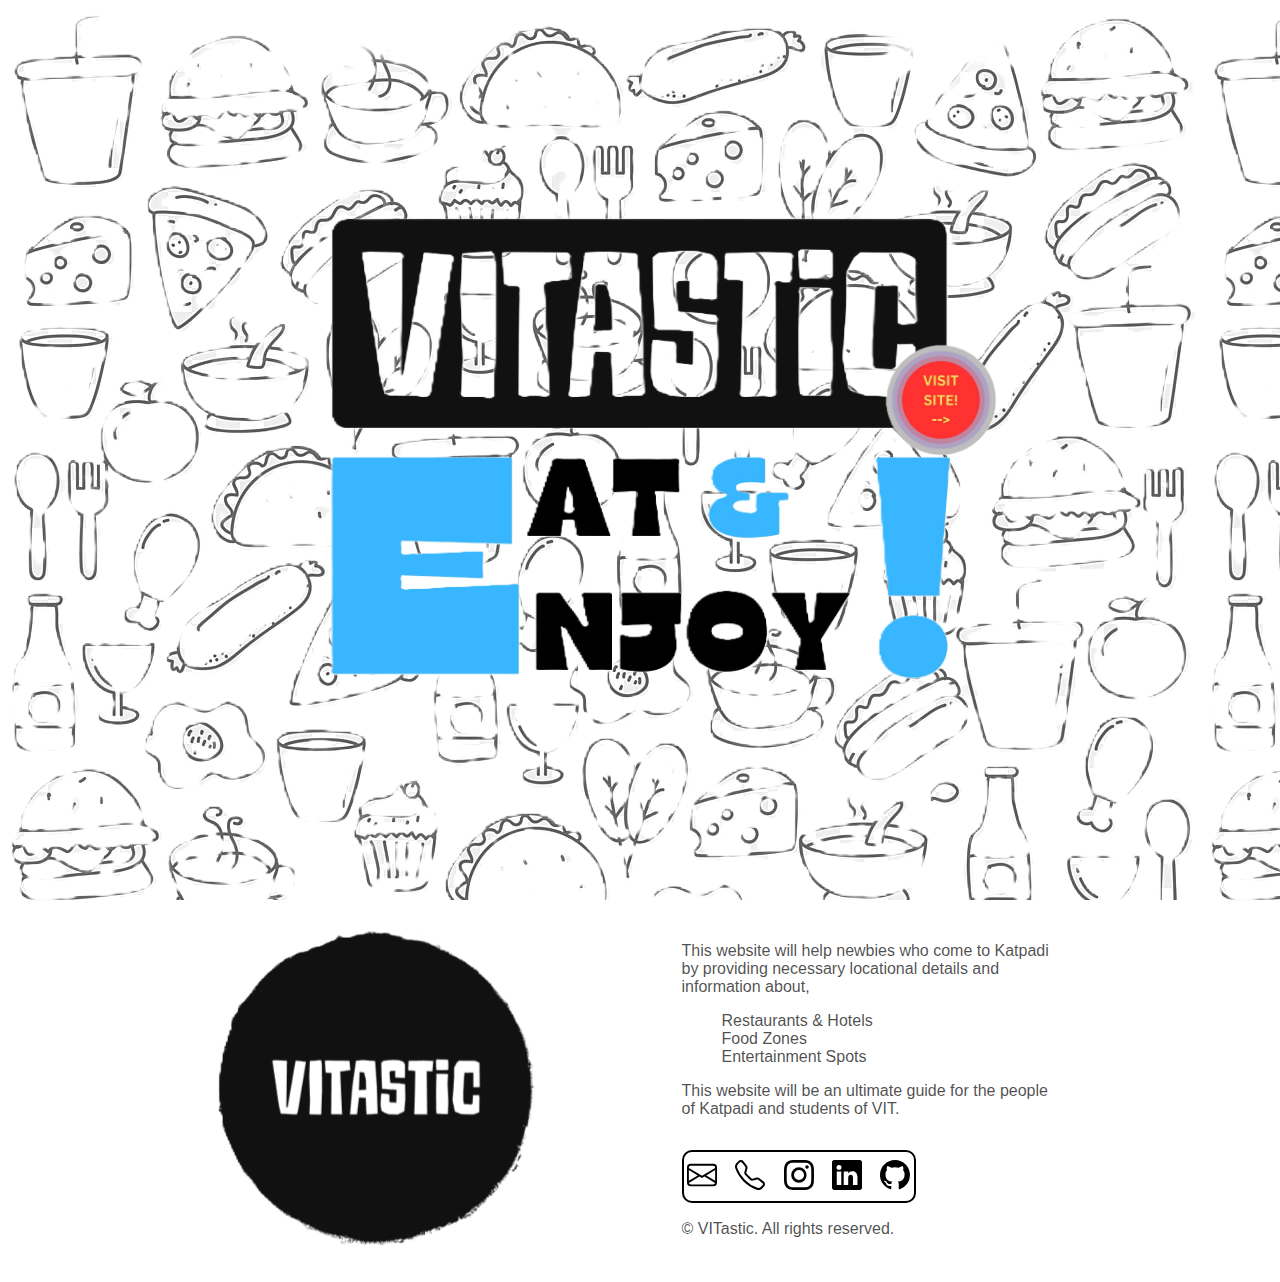
==== index.html @ bcd0eee4 "first commit" ====
<!DOCTYPE html>
<html lang="en">
<head>
    <meta charset="UTF-8">
    <meta name="viewport" content="width=device-width, initial-scale=1.0">
    <title>VITastic</title>
    <link rel="icon" href="./logo/logo 2.png">
    <link rel="stylesheet" href="./VITastic.css">
</head>
<body>
    <div class="strtcon">
        <img class="strtlogo" src="./logo/logo 1.png">
        <img class="caption" src="./imgs/Caption 1.png">
        <div class="visitcon">
            <a href="./Home.html"><img class="visit" src="./imgs/visit.png"></a>
        </div>
    </div>
</body>
<footer>
    <div class="footcon">
        <div class="footlogo">
            <img class='flogo' src="./logo/logo 2.png">
            <img class="flogo2" src="./logo/logo 1.png">
        </div>
        <div class="foot1">
            <div class="info">
                <p>This website will help newbies who come to Katpadi by providing necessary 
                    locational details and information about,</p>
                <ul>
                    <li>Restaurants & Hotels</li>
                    <li>Food Zones</li>
                    <li>Entertainment Spots</li>
                </ul>
                <p>This website will be an ultimate guide for the people of Katpadi 
                    and students of VIT.</p>
            </div>
            <div class="connect">
                <div class="mail">
                    <a href="mailto:sithivignesh11@gmail.com">
                        <svg xmlns="http://www.w3.org/2000/svg" width="30" height="30" fill="black" class="bi bi-envelope" viewBox="0 0 16 16">
                            <path d="M0 4a2 2 0 0 1 2-2h12a2 2 0 0 1 2 2v8a2 2 0 0 1-2 2H2a2 2 0 0 1-2-2zm2-1a1 1 0 0 0-1 1v.217l7 4.2 7-4.2V4a1 1 0 0 0-1-1zm13 2.383-4.708 2.825L15 11.105zm-.034 6.876-5.64-3.471L8 9.583l-1.326-.795-5.64 3.47A1 1 0 0 0 2 13h12a1 1 0 0 0 .966-.741M1 11.105l4.708-2.897L1 5.383z"/>
                        </svg>
                    </a>
                </div>
                <div class="phone">
                    <a class='lnk' href="tel:+918778107919">
                        <svg xmlns="http://www.w3.org/2000/svg" width="30" height="30" fill="black" class="bi bi-telephone" viewBox="0 0 16 16">
                            <path d="M3.654 1.328a.678.678 0 0 0-1.015-.063L1.605 2.3c-.483.484-.661 1.169-.45 1.77a17.6 17.6 0 0 0 4.168 6.608 17.6 17.6 0 0 0 6.608 4.168c.601.211 1.286.033 1.77-.45l1.034-1.034a.678.678 0 0 0-.063-1.015l-2.307-1.794a.68.68 0 0 0-.58-.122l-2.19.547a1.75 1.75 0 0 1-1.657-.459L5.482 8.062a1.75 1.75 0 0 1-.46-1.657l.548-2.19a.68.68 0 0 0-.122-.58zM1.884.511a1.745 1.745 0 0 1 2.612.163L6.29 2.98c.329.423.445.974.315 1.494l-.547 2.19a.68.68 0 0 0 .178.643l2.457 2.457a.68.68 0 0 0 .644.178l2.189-.547a1.75 1.75 0 0 1 1.494.315l2.306 1.794c.829.645.905 1.87.163 2.611l-1.034 1.034c-.74.74-1.846 1.065-2.877.702a18.6 18.6 0 0 1-7.01-4.42 18.6 18.6 0 0 1-4.42-7.009c-.362-1.03-.037-2.137.703-2.877z"/>
                        </svg>
                    </a>
                </div>
                <div class="insta">
                    <a class='lnk' href="https://www.instagram.com/sithi_vignesh/">
                        <svg xmlns="http://www.w3.org/2000/svg" width="30" height="30" fill="black" class="bi bi-instagram" viewBox="0 0 16 16">
                            <path d="M8 0C5.829 0 5.556.01 4.703.048 3.85.088 3.269.222 2.76.42a3.9 3.9 0 0 0-1.417.923A3.9 3.9 0 0 0 .42 2.76C.222 3.268.087 3.85.048 4.7.01 5.555 0 5.827 0 8.001c0 2.172.01 2.444.048 3.297.04.852.174 1.433.372 1.942.205.526.478.972.923 1.417.444.445.89.719 1.416.923.51.198 1.09.333 1.942.372C5.555 15.99 5.827 16 8 16s2.444-.01 3.298-.048c.851-.04 1.434-.174 1.943-.372a3.9 3.9 0 0 0 1.416-.923c.445-.445.718-.891.923-1.417.197-.509.332-1.09.372-1.942C15.99 10.445 16 10.173 16 8s-.01-2.445-.048-3.299c-.04-.851-.175-1.433-.372-1.941a3.9 3.9 0 0 0-.923-1.417A3.9 3.9 0 0 0 13.24.42c-.51-.198-1.092-.333-1.943-.372C10.443.01 10.172 0 7.998 0zm-.717 1.442h.718c2.136 0 2.389.007 3.232.046.78.035 1.204.166 1.486.275.373.145.64.319.92.599s.453.546.598.92c.11.281.24.705.275 1.485.039.843.047 1.096.047 3.231s-.008 2.389-.047 3.232c-.035.78-.166 1.203-.275 1.485a2.5 2.5 0 0 1-.599.919c-.28.28-.546.453-.92.598-.28.11-.704.24-1.485.276-.843.038-1.096.047-3.232.047s-2.39-.009-3.233-.047c-.78-.036-1.203-.166-1.485-.276a2.5 2.5 0 0 1-.92-.598 2.5 2.5 0 0 1-.6-.92c-.109-.281-.24-.705-.275-1.485-.038-.843-.046-1.096-.046-3.233s.008-2.388.046-3.231c.036-.78.166-1.204.276-1.486.145-.373.319-.64.599-.92s.546-.453.92-.598c.282-.11.705-.24 1.485-.276.738-.034 1.024-.044 2.515-.045zm4.988 1.328a.96.96 0 1 0 0 1.92.96.96 0 0 0 0-1.92m-4.27 1.122a4.109 4.109 0 1 0 0 8.217 4.109 4.109 0 0 0 0-8.217m0 1.441a2.667 2.667 0 1 1 0 5.334 2.667 2.667 0 0 1 0-5.334"/>
                        </svg>
                    </a>
                </div>
                <div class='lnk' class="linkedin">
                    <a href="https://www.linkedin.com/in/sithi-vignesh/">
                        <svg xmlns="http://www.w3.org/2000/svg" width="30" height="30" fill="black" class="bi bi-linkedin" viewBox="0 0 16 16">
                            <path d="M0 1.146C0 .513.526 0 1.175 0h13.65C15.474 0 16 .513 16 1.146v13.708c0 .633-.526 1.146-1.175 1.146H1.175C.526 16 0 15.487 0 14.854zm4.943 12.248V6.169H2.542v7.225zm-1.2-8.212c.837 0 1.358-.554 1.358-1.248-.015-.709-.52-1.248-1.342-1.248S2.4 3.226 2.4 3.934c0 .694.521 1.248 1.327 1.248zm4.908 8.212V9.359c0-.216.016-.432.08-.586.173-.431.568-.878 1.232-.878.869 0 1.216.662 1.216 1.634v3.865h2.401V9.25c0-2.22-1.184-3.252-2.764-3.252-1.274 0-1.845.7-2.165 1.193v.025h-.016l.016-.025V6.169h-2.4c.03.678 0 7.225 0 7.225z"/>
                        </svg>
                    </a>
                </div>
                <div class='lnk' class="github">
                    <a href="https://github.com/Sithi-Vignesh">
                        <svg xmlns="http://www.w3.org/2000/svg" width="30" height="30" fill="black" class="bi bi-github" viewBox="0 0 16 16">
                            <path d="M8 0C3.58 0 0 3.58 0 8c0 3.54 2.29 6.53 5.47 7.59.4.07.55-.17.55-.38 0-.19-.01-.82-.01-1.49-2.01.37-2.53-.49-2.69-.94-.09-.23-.48-.94-.82-1.13-.28-.15-.68-.52-.01-.53.63-.01 1.08.58 1.23.82.72 1.21 1.87.87 2.33.66.07-.52.28-.87.51-1.07-1.78-.2-3.64-.89-3.64-3.95 0-.87.31-1.59.82-2.15-.08-.2-.36-1.02.08-2.12 0 0 .67-.21 2.2.82.64-.18 1.32-.27 2-.27s1.36.09 2 .27c1.53-1.04 2.2-.82 2.2-.82.44 1.1.16 1.92.08 2.12.51.56.82 1.27.82 2.15 0 3.07-1.87 3.75-3.65 3.95.29.25.54.73.54 1.48 0 1.07-.01 1.93-.01 2.2 0 .21.15.46.55.38A8.01 8.01 0 0 0 16 8c0-4.42-3.58-8-8-8"/>
                        </svg>
                    </a>
                </div>
            </div>
            <div class="cpyr8">
                © VITastic. All rights reserved.
            </div>
        </div>
    </div>
</footer>
</html>
---- VITastic.css ----
.strtcon{
    display: flex;
    flex-direction: column;
    align-items: center;
    justify-content: center;
    height: 100vh;
    background-color: white;
    animation: animation 10s ease infinite;
    background-image: url(./imgs/doodle.png);
}

@keyframes animation {
    0% {
      background-position: 0% 50%;
    }
    50% {
      background-position: 100% 50%;
    }
    100% {
      background-position: 0% 50%;
    }
}

.strtlogo{
    width: 50%;
}

body{
    margin: 0;
    padding: 0;
}

.caption{
    margin-top: 0;
    width: 50%;
}

.visit{
    position: absolute;
    width: 9%;
    left: 69%;
    top: 38%;
    animation: rotate 10s ease infinite;
    border-radius: 100%;
}
@keyframes rotate {
    0% {
        transform: rotate(0deg);
    }
    50% {
        transform: rotate(360deg);
    }
    100% {
        transform: rotate(0deg);
    }
}

footer{
    margin: 0;
    padding: 0;
    margin-top: 2%;
    margin-bottom: 2%;
    font-family: sans-serif;
}
.footcon{
    display: flex;
    justify-content: center;
    gap: 5%;
}
.info{
    color: rgba(0, 0, 0, 0.7);
}
ul{
    list-style-type: none;
}

.flogo{
    width: 80%;
}

.connect{
    display: flex;
    padding: 0;
    margin: 0;
    gap: 5%;
    border: 2px solid black;
    padding-top: 2%;
    padding-bottom: 2%;
    border-radius: 10px;
    width: 60%;
    justify-content: space-around;
}
.foot1{
    display: flex;
    flex-direction: column;
    gap: 5%;
    width: 30%;
}
.cpyr8{
    color: rgba(0, 0, 0, 0.7);
}

.flogo2{
    display: none;
}



@media (min-width: 801px) and (max-width: 1200px) {
    .visit{
        top: 42%;
    }
    .connect{
        width: 70%;
    }
}
@media (max-width: 800px) {
    .visit{
        position: relative;
        top: 0;
        left: 0;
        width: 30%;
        animation: none;
    }
    .strtcon{
        animation: none;
    }
    .visitcon{
        text-align: center;
    }
    .strtlogo, .caption{
        width: 80%;
    }
    .footcon{
        display: flex;
        flex-direction: column;
        justify-content: center;
        align-items: center;
    }
    .flogo{
        display: none;
    }
    .flogo2{
        display: inline;
        width: 90%;
    }
    .footlogo{
        text-align: center;
    }
    .foot1{
        width: 90%;
        justify-content: center;
        align-items: center;
    }

}
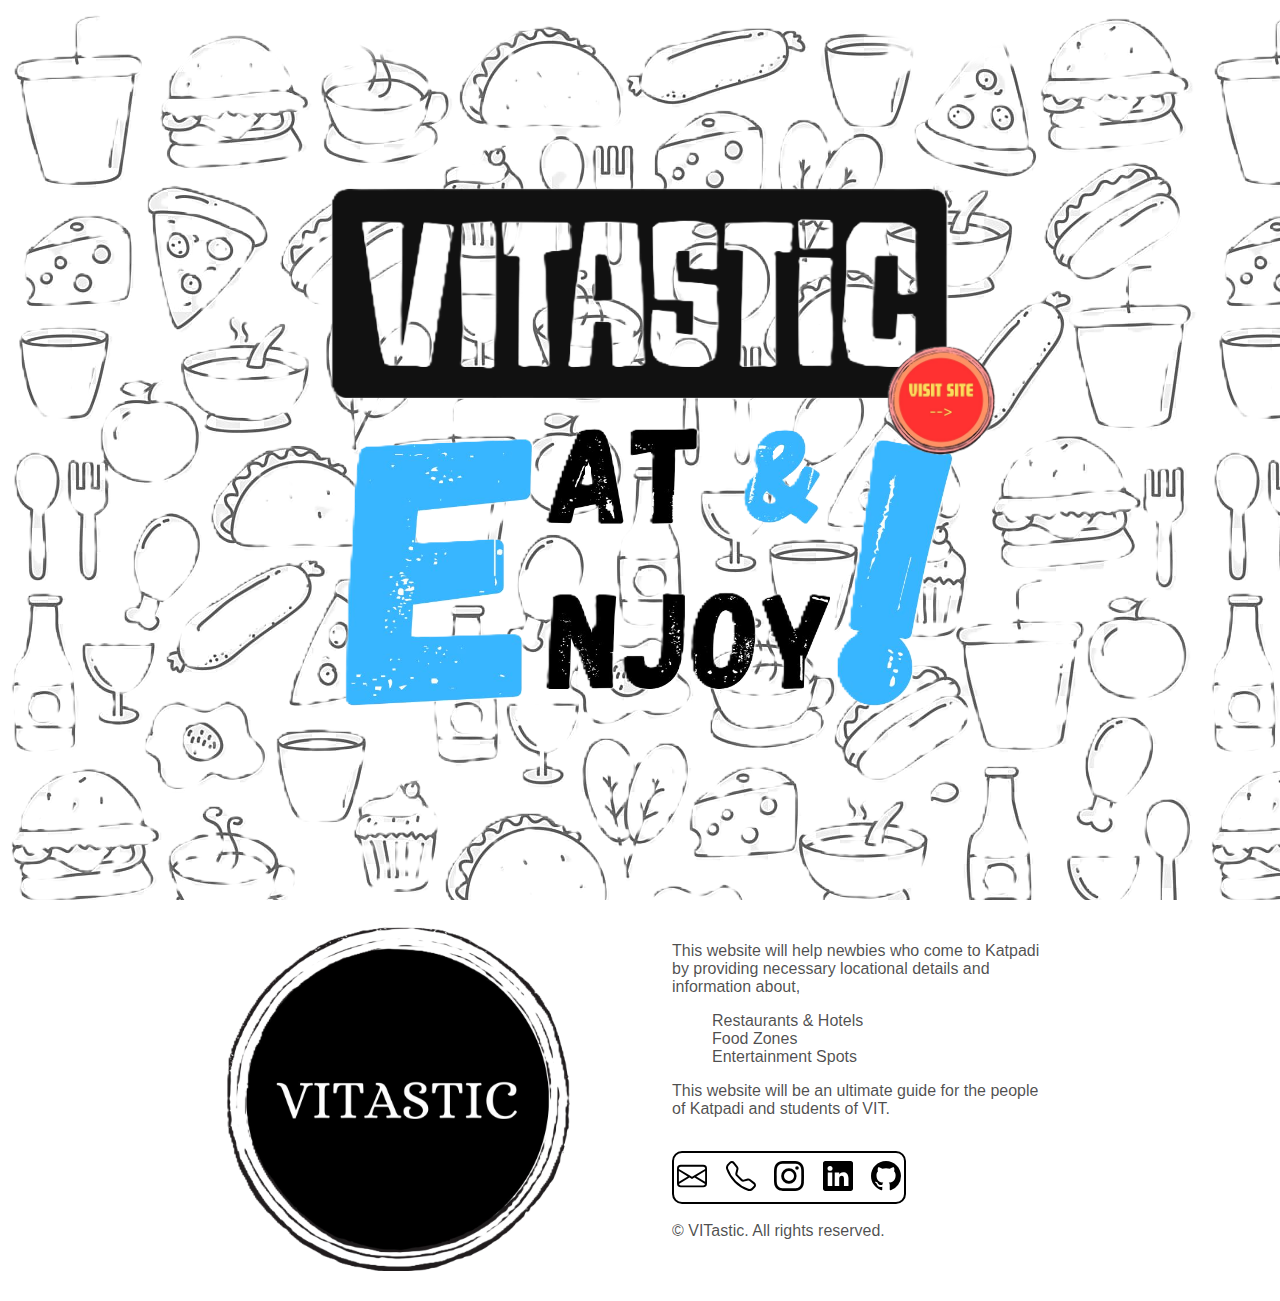
==== commit 57c2a069: "2nd commit" ====
--- a/index.html
+++ b/index.html
@@ -4,13 +4,13 @@
     <meta charset="UTF-8">
     <meta name="viewport" content="width=device-width, initial-scale=1.0">
     <title>VITastic</title>
-    <link rel="icon" href="./logo/logo 2.png">
+    <link rel="icon" href="./logo/logo1.png">
     <link rel="stylesheet" href="./VITastic.css">
 </head>
 <body>
     <div class="strtcon">
         <img class="strtlogo" src="./logo/logo 1.png">
-        <img class="caption" src="./imgs/Caption 1.png">
+        <img class="caption" src="./imgs/text1.png">
         <div class="visitcon">
             <a href="./Home.html"><img class="visit" src="./imgs/visit.png"></a>
         </div>
@@ -19,7 +19,7 @@
 <footer>
     <div class="footcon">
         <div class="footlogo">
-            <img class='flogo' src="./logo/logo 2.png">
+            <img class='flogo' src="./logo/logo1.png">
             <img class="flogo2" src="./logo/logo 1.png">
         </div>
         <div class="foot1">
--- a/VITastic.css
+++ b/VITastic.css
@@ -75,7 +75,11 @@
 }
 
 .flogo{
-    width: 80%;
+    width: 90%;
+    text-align: center;
+}
+.footlogo{
+    width: 30%;
 }
 
 .connect{
@@ -142,7 +146,8 @@
     }
     .flogo2{
         display: inline;
-        width: 90%;
+        width: 100%;
+        margin-top: 10%;
     }
     .footlogo{
         text-align: center;
@@ -152,5 +157,8 @@
         justify-content: center;
         align-items: center;
     }
+    .cpyr8{
+        margin-top: 5%;
+    }
 
 }
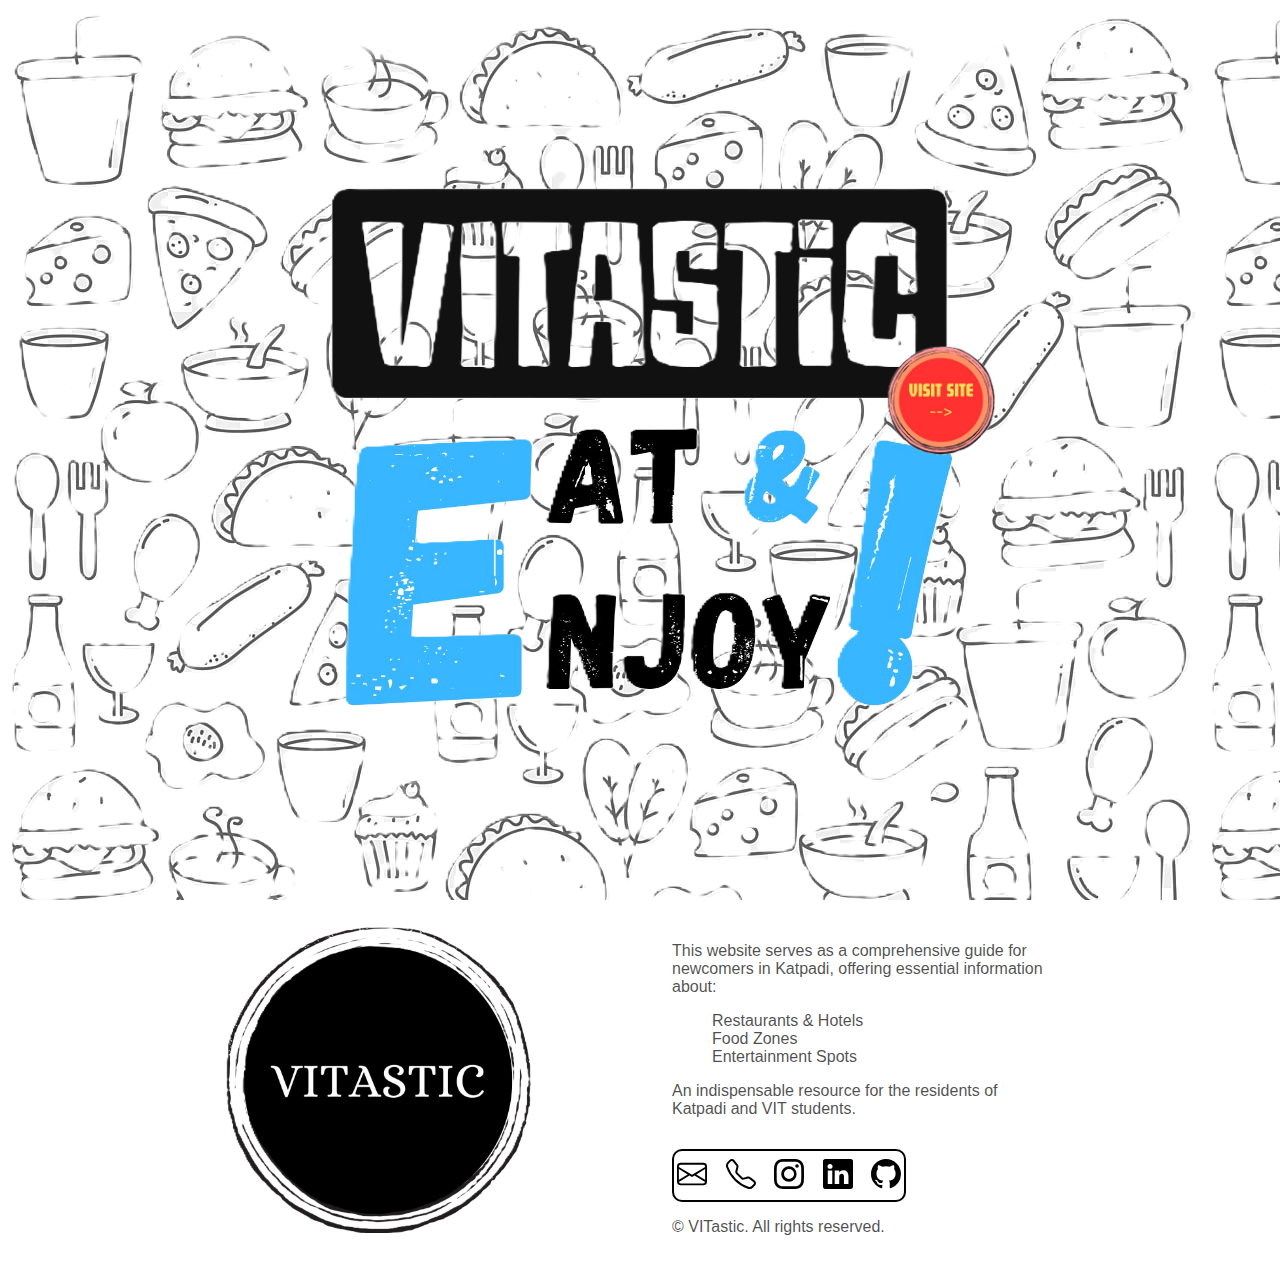
==== commit 4c9595ed: "major update" ====
--- a/index.html
+++ b/index.html
@@ -5,7 +5,7 @@
     <meta name="viewport" content="width=device-width, initial-scale=1.0">
     <title>VITastic</title>
     <link rel="icon" href="./logo/logo1.png">
-    <link rel="stylesheet" href="./VITastic.css">
+    <link rel="stylesheet" href="./index.css">
 </head>
 <body>
     <div class="strtcon">
@@ -24,15 +24,13 @@
         </div>
         <div class="foot1">
             <div class="info">
-                <p>This website will help newbies who come to Katpadi by providing necessary 
-                    locational details and information about,</p>
+                <p>This website serves as a comprehensive guide for newcomers in Katpadi, offering essential information about:</p>
                 <ul>
                     <li>Restaurants & Hotels</li>
                     <li>Food Zones</li>
                     <li>Entertainment Spots</li>
                 </ul>
-                <p>This website will be an ultimate guide for the people of Katpadi 
-                    and students of VIT.</p>
+                <p>An indispensable resource for the residents of Katpadi and VIT students.</p>
             </div>
             <div class="connect">
                 <div class="mail">
--- a/index.css
+++ b/index.css
@@ -0,0 +1,174 @@
+.strtcon{
+    display: flex;
+    flex-direction: column;
+    align-items: center;
+    justify-content: center;
+    height: 100vh;
+    background-color: white;
+    animation: animation 10s ease infinite;
+    background-image: url(./imgs/doodle.png);
+}
+
+@keyframes animation {
+    0% {
+      background-position: 0% 50%;
+    }
+    50% {
+      background-position: 100% 50%;
+    }
+    100% {
+      background-position: 0% 50%;
+    }
+}
+
+.strtlogo{
+    width: 50%;
+}
+
+body{
+    margin: 0;
+    padding: 0;
+}
+
+.caption{
+    margin-top: 0;
+    width: 50%;
+}
+
+.visit{
+    position: absolute;
+    width: 9%;
+    left: 69%;
+    top: 38%;
+    animation: rotate 10s ease infinite;
+    border-radius: 100%;
+}
+@keyframes rotate {
+    0% {
+        transform: rotate(0deg);
+    }
+    50% {
+        transform: rotate(360deg);
+    }
+    100% {
+        transform: rotate(0deg);
+    }
+}
+
+footer{
+    margin: 0;
+    padding: 0;
+    margin-top: 2%;
+    margin-bottom: 2%;
+    font-family: sans-serif;
+}
+.footcon{
+    display: flex;
+    justify-content: center;
+    gap: 5%;
+}
+.info{
+    color: rgba(0, 0, 0, 0.7);
+}
+ul{
+    list-style-type: none;
+}
+
+.flogo{
+    width: 80%;
+    text-align: center;
+}
+.footlogo{
+    width: 30%;
+}
+
+.connect{
+    display: flex;
+    padding: 0;
+    margin: 0;
+    gap: 5%;
+    border: 2px solid black;
+    padding-top: 2%;
+    padding-bottom: 2%;
+    border-radius: 10px;
+    width: 60%;
+    justify-content: space-around;
+}
+.foot1{
+    display: flex;
+    flex-direction: column;
+    gap: 5%;
+    width: 30%;
+}
+.cpyr8{
+    color: rgba(0, 0, 0, 0.7);
+}
+
+.flogo2{
+    display: none;
+}
+
+
+
+@media (min-width: 1023px) and (max-width: 1200px) {
+    .visit{
+        top: 42%;
+    }
+    .connect{
+        width: 80%;
+    }
+}
+
+@media (min-width: 800px) and (max-width: 1024px){
+    .connect{
+        width: 100%;
+    }
+    .flogo{
+        padding-top: 15%;
+        width: 100%;
+    }
+}
+@media (max-width: 800px) {
+    .visit{
+        position: relative;
+        top: 0;
+        left: 0;
+        width: 30%;
+        animation: none;
+    }
+    .strtcon{
+        animation: none;
+    }
+    .visitcon{
+        text-align: center;
+    }
+    .strtlogo, .caption{
+        width: 80%;
+    }
+    .footcon{
+        display: flex;
+        flex-direction: column;
+        justify-content: center;
+        align-items: center;
+    }
+    .flogo{
+        display: none;
+    }
+    .flogo2{
+        display: inline;
+        width: 100%;
+        margin-top: 10%;
+    }
+    .footlogo{
+        text-align: center;
+    }
+    .foot1{
+        width: 90%;
+        justify-content: center;
+        align-items: center;
+    }
+    .cpyr8{
+        margin-top: 5%;
+    }
+
+}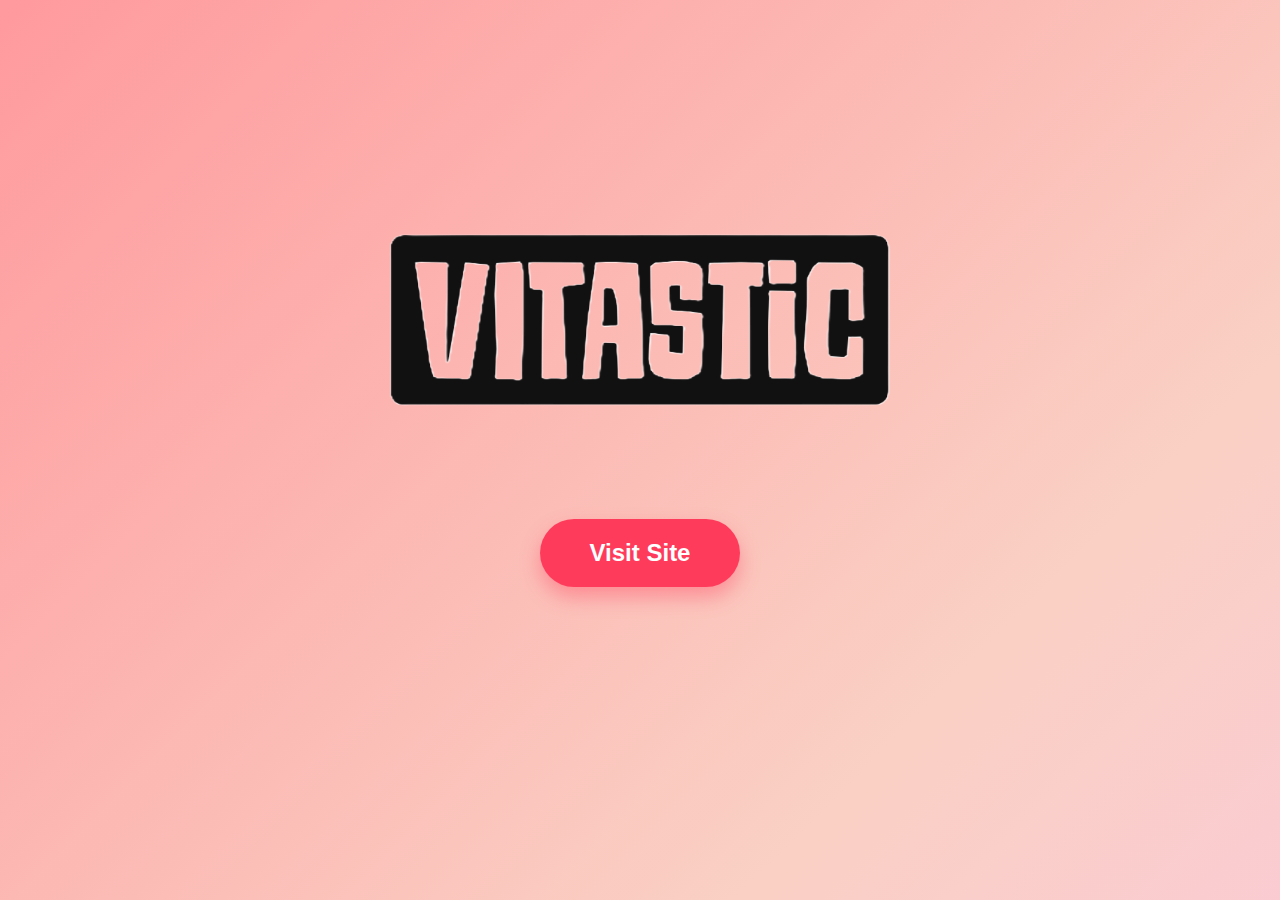
==== commit afc8c9f0: "landing page & data" ====
--- a/index.html
+++ b/index.html
@@ -4,75 +4,55 @@
     <meta charset="UTF-8">
     <meta name="viewport" content="width=device-width, initial-scale=1.0">
     <title>VITastic</title>
-    <link rel="icon" href="./logo/logo1.png">
+    <link rel="icon" href="./imgs/logo/logo1.png">
     <link rel="stylesheet" href="./index.css">
 </head>
 <body>
+    <script src="script.js"></script>
+    <div class="background-images"></div>
     <div class="strtcon">
-        <img class="strtlogo" src="./logo/logo 1.png">
-        <img class="caption" src="./imgs/text1.png">
+        <img class="strtlogo" src="./imgs/logo/logo 1.png" alt="VITastic Logo">
+        <div class="caption">Find the Best Food & <br /> Fun Spots in Katpadi!</div>
         <div class="visitcon">
-            <a href="./Home.html"><img class="visit" src="./imgs/visit.png"></a>
+            <a href="./assets/Home.html" class="visit">Visit Site</a>
         </div>
-    </div>
-</body>
-<footer>
-    <div class="footcon">
-        <div class="footlogo">
-            <img class='flogo' src="./logo/logo1.png">
-            <img class="flogo2" src="./logo/logo 1.png">
-        </div>
-        <div class="foot1">
-            <div class="info">
-                <p>This website serves as a comprehensive guide for newcomers in Katpadi, offering essential information about:</p>
-                <ul>
-                    <li>Restaurants & Hotels</li>
-                    <li>Food Zones</li>
-                    <li>Entertainment Spots</li>
-                </ul>
-                <p>An indispensable resource for the residents of Katpadi and VIT students.</p>
+        <div class="connect">
+            <div class="mail">
+                <a class='lnk' href="mailto:sithivignesh11@gmail.com">
+                    <svg xmlns="http://www.w3.org/2000/svg" width="30" height="30" fill="black" class="bi bi-envelope" viewBox="0 0 16 16">
+                        <path d="M0 4a2 2 0 0 1 2-2h12a2 2 0 0 1 2 2v8a2 2 0 0 1-2 2H2a2 2 0 0 1-2-2zm2-1a1 1 0 0 0-1 1v.217l7 4.2 7-4.2V4a1 1 0 0 0-1-1zm13 2.383-4.708 2.825L15 11.105zm-.034 6.876-5.64-3.471L8 9.583l-1.326-.795-5.64 3.47A1 1 0 0 0 2 13h12a1 1 0 0 0 .966-.741M1 11.105l4.708-2.897L1 5.383z"/>
+                    </svg>
+                </a>
             </div>
-            <div class="connect">
-                <div class="mail">
-                    <a href="mailto:sithivignesh11@gmail.com">
-                        <svg xmlns="http://www.w3.org/2000/svg" width="30" height="30" fill="black" class="bi bi-envelope" viewBox="0 0 16 16">
-                            <path d="M0 4a2 2 0 0 1 2-2h12a2 2 0 0 1 2 2v8a2 2 0 0 1-2 2H2a2 2 0 0 1-2-2zm2-1a1 1 0 0 0-1 1v.217l7 4.2 7-4.2V4a1 1 0 0 0-1-1zm13 2.383-4.708 2.825L15 11.105zm-.034 6.876-5.64-3.471L8 9.583l-1.326-.795-5.64 3.47A1 1 0 0 0 2 13h12a1 1 0 0 0 .966-.741M1 11.105l4.708-2.897L1 5.383z"/>
-                        </svg>
-                    </a>
-                </div>
-                <div class="phone">
-                    <a class='lnk' href="tel:+918778107919">
-                        <svg xmlns="http://www.w3.org/2000/svg" width="30" height="30" fill="black" class="bi bi-telephone" viewBox="0 0 16 16">
-                            <path d="M3.654 1.328a.678.678 0 0 0-1.015-.063L1.605 2.3c-.483.484-.661 1.169-.45 1.77a17.6 17.6 0 0 0 4.168 6.608 17.6 17.6 0 0 0 6.608 4.168c.601.211 1.286.033 1.77-.45l1.034-1.034a.678.678 0 0 0-.063-1.015l-2.307-1.794a.68.68 0 0 0-.58-.122l-2.19.547a1.75 1.75 0 0 1-1.657-.459L5.482 8.062a1.75 1.75 0 0 1-.46-1.657l.548-2.19a.68.68 0 0 0-.122-.58zM1.884.511a1.745 1.745 0 0 1 2.612.163L6.29 2.98c.329.423.445.974.315 1.494l-.547 2.19a.68.68 0 0 0 .178.643l2.457 2.457a.68.68 0 0 0 .644.178l2.189-.547a1.75 1.75 0 0 1 1.494.315l2.306 1.794c.829.645.905 1.87.163 2.611l-1.034 1.034c-.74.74-1.846 1.065-2.877.702a18.6 18.6 0 0 1-7.01-4.42 18.6 18.6 0 0 1-4.42-7.009c-.362-1.03-.037-2.137.703-2.877z"/>
-                        </svg>
-                    </a>
-                </div>
-                <div class="insta">
-                    <a class='lnk' href="https://www.instagram.com/sithi_vignesh/">
-                        <svg xmlns="http://www.w3.org/2000/svg" width="30" height="30" fill="black" class="bi bi-instagram" viewBox="0 0 16 16">
-                            <path d="M8 0C5.829 0 5.556.01 4.703.048 3.85.088 3.269.222 2.76.42a3.9 3.9 0 0 0-1.417.923A3.9 3.9 0 0 0 .42 2.76C.222 3.268.087 3.85.048 4.7.01 5.555 0 5.827 0 8.001c0 2.172.01 2.444.048 3.297.04.852.174 1.433.372 1.942.205.526.478.972.923 1.417.444.445.89.719 1.416.923.51.198 1.09.333 1.942.372C5.555 15.99 5.827 16 8 16s2.444-.01 3.298-.048c.851-.04 1.434-.174 1.943-.372a3.9 3.9 0 0 0 1.416-.923c.445-.445.718-.891.923-1.417.197-.509.332-1.09.372-1.942C15.99 10.445 16 10.173 16 8s-.01-2.445-.048-3.299c-.04-.851-.175-1.433-.372-1.941a3.9 3.9 0 0 0-.923-1.417A3.9 3.9 0 0 0 13.24.42c-.51-.198-1.092-.333-1.943-.372C10.443.01 10.172 0 7.998 0zm-.717 1.442h.718c2.136 0 2.389.007 3.232.046.78.035 1.204.166 1.486.275.373.145.64.319.92.599s.453.546.598.92c.11.281.24.705.275 1.485.039.843.047 1.096.047 3.231s-.008 2.389-.047 3.232c-.035.78-.166 1.203-.275 1.485a2.5 2.5 0 0 1-.599.919c-.28.28-.546.453-.92.598-.28.11-.704.24-1.485.276-.843.038-1.096.047-3.232.047s-2.39-.009-3.233-.047c-.78-.036-1.203-.166-1.485-.276a2.5 2.5 0 0 1-.92-.598 2.5 2.5 0 0 1-.6-.92c-.109-.281-.24-.705-.275-1.485-.038-.843-.046-1.096-.046-3.233s.008-2.388.046-3.231c.036-.78.166-1.204.276-1.486.145-.373.319-.64.599-.92s.546-.453.92-.598c.282-.11.705-.24 1.485-.276.738-.034 1.024-.044 2.515-.045zm4.988 1.328a.96.96 0 1 0 0 1.92.96.96 0 0 0 0-1.92m-4.27 1.122a4.109 4.109 0 1 0 0 8.217 4.109 4.109 0 0 0 0-8.217m0 1.441a2.667 2.667 0 1 1 0 5.334 2.667 2.667 0 0 1 0-5.334"/>
-                        </svg>
-                    </a>
-                </div>
-                <div class='lnk' class="linkedin">
-                    <a href="https://www.linkedin.com/in/sithi-vignesh/">
-                        <svg xmlns="http://www.w3.org/2000/svg" width="30" height="30" fill="black" class="bi bi-linkedin" viewBox="0 0 16 16">
-                            <path d="M0 1.146C0 .513.526 0 1.175 0h13.65C15.474 0 16 .513 16 1.146v13.708c0 .633-.526 1.146-1.175 1.146H1.175C.526 16 0 15.487 0 14.854zm4.943 12.248V6.169H2.542v7.225zm-1.2-8.212c.837 0 1.358-.554 1.358-1.248-.015-.709-.52-1.248-1.342-1.248S2.4 3.226 2.4 3.934c0 .694.521 1.248 1.327 1.248zm4.908 8.212V9.359c0-.216.016-.432.08-.586.173-.431.568-.878 1.232-.878.869 0 1.216.662 1.216 1.634v3.865h2.401V9.25c0-2.22-1.184-3.252-2.764-3.252-1.274 0-1.845.7-2.165 1.193v.025h-.016l.016-.025V6.169h-2.4c.03.678 0 7.225 0 7.225z"/>
-                        </svg>
-                    </a>
-                </div>
-                <div class='lnk' class="github">
-                    <a href="https://github.com/Sithi-Vignesh">
-                        <svg xmlns="http://www.w3.org/2000/svg" width="30" height="30" fill="black" class="bi bi-github" viewBox="0 0 16 16">
-                            <path d="M8 0C3.58 0 0 3.58 0 8c0 3.54 2.29 6.53 5.47 7.59.4.07.55-.17.55-.38 0-.19-.01-.82-.01-1.49-2.01.37-2.53-.49-2.69-.94-.09-.23-.48-.94-.82-1.13-.28-.15-.68-.52-.01-.53.63-.01 1.08.58 1.23.82.72 1.21 1.87.87 2.33.66.07-.52.28-.87.51-1.07-1.78-.2-3.64-.89-3.64-3.95 0-.87.31-1.59.82-2.15-.08-.2-.36-1.02.08-2.12 0 0 .67-.21 2.2.82.64-.18 1.32-.27 2-.27s1.36.09 2 .27c1.53-1.04 2.2-.82 2.2-.82.44 1.1.16 1.92.08 2.12.51.56.82 1.27.82 2.15 0 3.07-1.87 3.75-3.65 3.95.29.25.54.73.54 1.48 0 1.07-.01 1.93-.01 2.2 0 .21.15.46.55.38A8.01 8.01 0 0 0 16 8c0-4.42-3.58-8-8-8"/>
-                        </svg>
-                    </a>
-                </div>
+            <div class="phone">
+                <a class='lnk' href="tel:+918778107919">
+                    <svg xmlns="http://www.w3.org/2000/svg" width="30" height="30" fill="black" class="bi bi-telephone" viewBox="0 0 16 16">
+                        <path d="M3.654 1.328a.678.678 0 0 0-1.015-.063L1.605 2.3c-.483.484-.661 1.169-.45 1.77a17.6 17.6 0 0 0 4.168 6.608 17.6 17.6 0 0 0 6.608 4.168c.601.211 1.286.033 1.77-.45l1.034-1.034a.678.678 0 0 0-.063-1.015l-2.307-1.794a.68.68 0 0 0-.58-.122l-2.19.547a1.75 1.75 0 0 1-1.657-.459L5.482 8.062a1.75 1.75 0 0 1-.46-1.657l.548-2.19a.68.68 0 0 0-.122-.58zM1.884.511a1.745 1.745 0 0 1 2.612.163L6.29 2.98c.329.423.445.974.315 1.494l-.547 2.19a.68.68 0 0 0 .178.643l2.457 2.457a.68.68 0 0 0 .644.178l2.189-.547a1.75 1.75 0 0 1 1.494.315l2.306 1.794c.829.645.905 1.87.163 2.611l-1.034 1.034c-.74.74-1.846 1.065-2.877.702a18.6 18.6 0 0 1-7.01-4.42 18.6 18.6 0 0 1-4.42-7.009c-.362-1.03-.037-2.137.703-2.877z"/>
+                    </svg>
+                </a>
             </div>
-            <div class="cpyr8">
-                © VITastic. All rights reserved.
+            <div class="insta">
+                <a class='lnk' href="https://www.instagram.com/sithi_vignesh/">
+                    <svg xmlns="http://www.w3.org/2000/svg" width="30" height="30" fill="black" class="bi bi-instagram" viewBox="0 0 16 16">
+                        <path d="M8 0C5.829 0 5.556.01 4.703.048 3.85.088 3.269.222 2.76.42a3.9 3.9 0 0 0-1.417.923A3.9 3.9 0 0 0 .42 2.76C.222 3.268.087 3.85.048 4.7.01 5.555 0 5.827 0 8.001c0 2.172.01 2.444.048 3.297.04.852.174 1.433.372 1.942.205.526.478.972.923 1.417.444.445.89.719 1.416.923.51.198 1.09.333 1.942.372C5.555 15.99 5.827 16 8 16s2.444-.01 3.298-.048c.851-.04 1.434-.174 1.943-.372a3.9 3.9 0 0 0 1.416-.923c.445-.445.718-.891.923-1.417.197-.509.332-1.09.372-1.942C15.99 10.445 16 10.173 16 8s-.01-2.445-.048-3.299c-.04-.851-.175-1.433-.372-1.941a3.9 3.9 0 0 0-.923-1.417A3.9 3.9 0 0 0 13.24.42c-.51-.198-1.092-.333-1.943-.372C10.443.01 10.172 0 7.998 0zm-.717 1.442h.718c2.136 0 2.389.007 3.232.046.78.035 1.204.166 1.486.275.373.145.64.319.92.599s.453.546.598.92c.11.281.24.705.275 1.485.039.843.047 1.096.047 3.231s-.008 2.389-.047 3.232c-.035.78-.166 1.203-.275 1.485a2.5 2.5 0 0 1-.599.919c-.28.28-.546.453-.92.598-.28.11-.704.24-1.485.276-.843.038-1.096.047-3.232.047s-2.39-.009-3.233-.047c-.78-.036-1.203-.166-1.485-.276a2.5 2.5 0 0 1-.92-.598 2.5 2.5 0 0 1-.6-.92c-.109-.281-.24-.705-.275-1.485-.038-.843-.046-1.096-.046-3.233s.008-2.388.046-3.231c.036-.78.166-1.204.276-1.486.145-.373.319-.64.599-.92s.546-.453.92-.598c.282-.11.705-.24 1.485-.276.738-.034 1.024-.044 2.515-.045zm4.988 1.328a.96.96 0 1 0 0 1.92.96.96 0 0 0 0-1.92m-4.27 1.122a4.109 4.109 0 1 0 0 8.217 4.109 4.109 0 0 0 0-8.217m0 1.441a2.667 2.667 0 1 1 0 5.334 2.667 2.667 0 0 1 0-5.334"/>
+                    </svg>
+                </a>
+            </div>
+            <div class='lnk' class="linkedin">
+                <a href="https://www.linkedin.com/in/sithi-vignesh/">
+                    <svg xmlns="http://www.w3.org/2000/svg" width="30" height="30" fill="black" class="bi bi-linkedin" viewBox="0 0 16 16">
+                        <path d="M0 1.146C0 .513.526 0 1.175 0h13.65C15.474 0 16 .513 16 1.146v13.708c0 .633-.526 1.146-1.175 1.146H1.175C.526 16 0 15.487 0 14.854zm4.943 12.248V6.169H2.542v7.225zm-1.2-8.212c.837 0 1.358-.554 1.358-1.248-.015-.709-.52-1.248-1.342-1.248S2.4 3.226 2.4 3.934c0 .694.521 1.248 1.327 1.248zm4.908 8.212V9.359c0-.216.016-.432.08-.586.173-.431.568-.878 1.232-.878.869 0 1.216.662 1.216 1.634v3.865h2.401V9.25c0-2.22-1.184-3.252-2.764-3.252-1.274 0-1.845.7-2.165 1.193v.025h-.016l.016-.025V6.169h-2.4c.03.678 0 7.225 0 7.225z"/>
+                    </svg>
+                </a>
+            </div>
+            <div class='lnk' class="github">
+                <a href="https://github.com/Sithi-Vignesh">
+                    <svg xmlns="http://www.w3.org/2000/svg" width="30" height="30" fill="black" class="bi bi-github" viewBox="0 0 16 16">
+                        <path d="M8 0C3.58 0 0 3.58 0 8c0 3.54 2.29 6.53 5.47 7.59.4.07.55-.17.55-.38 0-.19-.01-.82-.01-1.49-2.01.37-2.53-.49-2.69-.94-.09-.23-.48-.94-.82-1.13-.28-.15-.68-.52-.01-.53.63-.01 1.08.58 1.23.82.72 1.21 1.87.87 2.33.66.07-.52.28-.87.51-1.07-1.78-.2-3.64-.89-3.64-3.95 0-.87.31-1.59.82-2.15-.08-.2-.36-1.02.08-2.12 0 0 .67-.21 2.2.82.64-.18 1.32-.27 2-.27s1.36.09 2 .27c1.53-1.04 2.2-.82 2.2-.82.44 1.1.16 1.92.08 2.12.51.56.82 1.27.82 2.15 0 3.07-1.87 3.75-3.65 3.95.29.25.54.73.54 1.48 0 1.07-.01 1.93-.01 2.2 0 .21.15.46.55.38A8.01 8.01 0 0 0 16 8c0-4.42-3.58-8-8-8"/>
+                    </svg>
+                </a>
             </div>
         </div>
-    </div>
-</footer>
+    </div>  
+</body>
 </html>--- a/index.css
+++ b/index.css
@@ -1,174 +1,192 @@
-.strtcon{
+body {
+    font-family: 'Trebuchet MS', 'Lucida Sans Unicode', 'Lucida Grande', 'Lucida Sans', Arial, sans-serif;
+    margin: 0;
+    padding: 0;
+    text-align: center;
+    overflow: hidden;
+    background: linear-gradient(135deg, #ff9a9e, #fad0c4, #fbc2eb, #a18cd1, #ffdde1);
+    background-size: 300% 300%;
+    animation: gradientShift 8s infinite ease-in-out;
     display: flex;
-    flex-direction: column;
+    justify-content: center;
     align-items: center;
-    justify-content: center;
     height: 100vh;
-    background-color: white;
-    animation: animation 10s ease infinite;
-    background-image: url(./imgs/doodle.png);
+    position: relative;
 }
 
-@keyframes animation {
+@keyframes gradientShift {
+    0% { background-position: 0% 50%; }
+    50% { background-position: 100% 50%; }
+    100% { background-position: 0% 50%; }
+}
+
+/* Falling Emojis Effect */
+@keyframes fall {
     0% {
-      background-position: 0% 50%;
-    }
-    50% {
-      background-position: 100% 50%;
+        transform: translate(-50%, -50%) translateY(-100px); /* Start above the screen */
     }
     100% {
-      background-position: 0% 50%;
+        transform: translate(-50%, -50%) translateY(calc(100vh + 50px)); /* Fall below the viewport */
     }
 }
 
-.strtlogo{
-    width: 50%;
+/* Emoji Styling */
+.emoji {
+    position: absolute;
+    font-size: 20px;
+    animation: fall 3s forwards; /* Fall animation */
+    transition: transform 0.1s ease;
 }
 
-body{
-    margin: 0;
-    padding: 0;
-}
 
-.caption{
-    margin-top: 0;
-    width: 50%;
-}
-
-.visit{
-    position: absolute;
-    width: 9%;
-    left: 69%;
-    top: 38%;
-    animation: rotate 10s ease infinite;
-    border-radius: 100%;
-}
-@keyframes rotate {
-    0% {
-        transform: rotate(0deg);
-    }
-    50% {
-        transform: rotate(360deg);
-    }
-    100% {
-        transform: rotate(0deg);
-    }
-}
-
-footer{
-    margin: 0;
-    padding: 0;
-    margin-top: 2%;
-    margin-bottom: 2%;
-    font-family: sans-serif;
-}
-.footcon{
-    display: flex;
-    justify-content: center;
-    gap: 5%;
-}
-.info{
-    color: rgba(0, 0, 0, 0.7);
-}
-ul{
-    list-style-type: none;
-}
-
-.flogo{
-    width: 80%;
-    text-align: center;
-}
-.footlogo{
-    width: 30%;
-}
-
-.connect{
-    display: flex;
-    padding: 0;
-    margin: 0;
-    gap: 5%;
-    border: 2px solid black;
-    padding-top: 2%;
-    padding-bottom: 2%;
-    border-radius: 10px;
-    width: 60%;
-    justify-content: space-around;
-}
-.foot1{
-    display: flex;
-    flex-direction: column;
-    gap: 5%;
-    width: 30%;
-}
-.cpyr8{
-    color: rgba(0, 0, 0, 0.7);
-}
-
-.flogo2{
-    display: none;
+.strtlogo {
+    width: 70%;
+    opacity: 0;
+    transform: scale(0.8);
+    z-index: 100000;
 }
 
 
 
-@media (min-width: 1023px) and (max-width: 1200px) {
-    .visit{
-        top: 42%;
-    }
-    .connect{
-        width: 80%;
-    }
+@keyframes floating {
+    0% { transform: translateY(0px); }
+    50% { transform: translateY(10px); }
+    100% { transform: translateY(0px); }
 }
 
-@media (min-width: 800px) and (max-width: 1024px){
-    .connect{
-        width: 100%;
-    }
-    .flogo{
-        padding-top: 15%;
-        width: 100%;
-    }
+.caption {
+    font-size: 40px;
+    font-weight: bold;
+    color: white;
+    text-shadow: 3px 3px 15px rgba(0, 0, 0, 0.3);
+    opacity: 0;
+    transform: translateY(20px);
+    animation: slideIn 1.5s ease-out 0.5s forwards, pulse 2s infinite alternate;
+    z-index: 100000;
 }
-@media (max-width: 800px) {
-    .visit{
-        position: relative;
-        top: 0;
-        left: 0;
-        width: 30%;
-        animation: none;
-    }
-    .strtcon{
-        animation: none;
-    }
-    .visitcon{
-        text-align: center;
-    }
-    .strtlogo, .caption{
-        width: 80%;
-    }
-    .footcon{
-        display: flex;
-        flex-direction: column;
-        justify-content: center;
-        align-items: center;
-    }
-    .flogo{
-        display: none;
-    }
-    .flogo2{
-        display: inline;
-        width: 100%;
-        margin-top: 10%;
-    }
-    .footlogo{
-        text-align: center;
-    }
-    .foot1{
-        width: 90%;
-        justify-content: center;
-        align-items: center;
-    }
-    .cpyr8{
-        margin-top: 5%;
-    }
 
+@keyframes slideIn {
+    from { opacity: 0; transform: translateY(20px); }
+    to { opacity: 1; transform: translateY(0px); }
+}
+
+@keyframes pulse {
+    from { transform: scale(1); }
+    to { transform: scale(1.05); }
+}
+
+.visit {
+    text-decoration: none;
+    background: #ff3b5c;
+    color: white;
+    padding: 20px 50px;
+    border-radius: 50px;
+    font-size: 24px;
+    font-weight: bold;
+    display: inline-block;
+    transition: box-shadow 0.3s ease, transform 0.5s ease;
+    cursor: pointer;
+    box-shadow: 0 10px 20px rgba(255, 59, 92, 0.4);
+    position: relative;
+    overflow: hidden;
+    margin-top: 10px;
+}
+
+.visit::before {
+    content: "";
+    position: absolute;
+    top: 0;
+    left: -100%;
+    width: 100%;
+    height: 100%;
+    background: rgba(255, 255, 255, 0.3);
+    transition: left 0.5s ease;
+}
+
+.visit:hover::before {
+    left: 100%;
+}
+
+.visit:hover {
+    transform: rotate(-3deg) scale(1.05);
+    box-shadow: 0 15px 30px rgba(209, 41, 73, 0.5);
+}
+
+@keyframes bounce {
+    0%, 100% { transform: translateY(0); }
+    50% { transform: translateY(-5px); }
+}
+
+.connect {
+    flex: 2;
+    display: flex;
+    flex-wrap: wrap; 
+    gap: 15px; 
+    border: none; 
+    justify-content: center;
+    align-items: center;
+    padding: 1%; 
+    animation: bounce 3s infinite reverse;
+    margin: 10px;
+}
+
+.lnk {
+    display: inline-flex;
+    justify-content: center;
+    align-items: center;
+    width: 50px; 
+    height: 50px;
+    border-radius: 50%; 
+    background-color: #e9fce2; 
+    color: black; 
+    transition: background-color 0.3s ease, color 0.3s ease;
+}
+
+.lnk:hover {
+    background-color: black; 
+    color: white; 
+}
+.lnk:hover svg {
+    scale: 1.5;
+    fill: white; 
+    transition: fill 0.3s ease; 
+    transition: scale 0.3s ease; 
+    background-color: #000;
+    border-radius: 50%;
+    padding: 2px;
+}
+
+
+.connect {
+    opacity: 0; 
+    transform: translateX(-100%); 
+    transition: transform 0.8s ease-out, opacity 0.8s ease-out; 
+}
+
+.lnk {
+    opacity: 0; 
+    transform: translateY(30px);
+    transition: transform 0.6s ease-out, opacity 0.6s ease-out;
+}
+
+.visitcon {
+    opacity: 0; 
+    transform: translateY(100px); 
+    transition: transform 0.8s ease-out, opacity 0.8s ease-out; 
+}
+
+.visitcon.visible {
+    opacity: 1; 
+    transform: translateY(0); 
+}
+
+.strtlogo {
+    opacity: 0; 
+    transform: translateY(-100px); 
+    transition: transform 0.8s ease-out, opacity 0.8s ease-out; 
+}
+
+.strtlogo.visible {
+    opacity: 1; 
+    transform: translateY(0); 
 }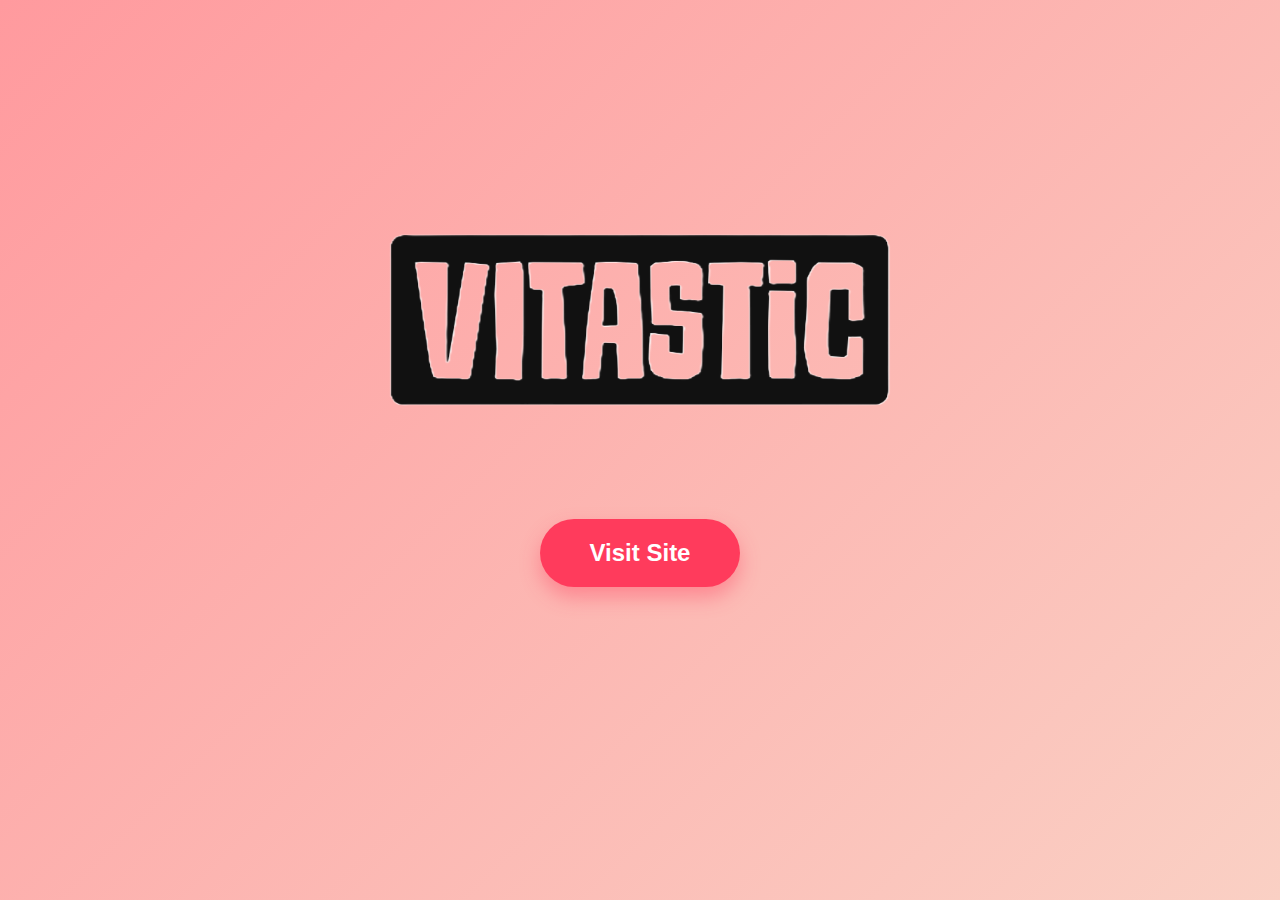
==== commit a38b279d: "links, data & bugfixes" ====
--- a/index.html
+++ b/index.html
@@ -55,4 +55,4 @@
         </div>
     </div>  
 </body>
-</html>+</html>
--- a/index.css
+++ b/index.css
@@ -4,7 +4,7 @@
     padding: 0;
     text-align: center;
     overflow: hidden;
-    background: linear-gradient(135deg, #ff9a9e, #fad0c4, #fbc2eb, #a18cd1, #ffdde1);
+    background: linear-gradient(135deg, #ff9a9e, #fad0c4, #fbc2eb, #ffdde1);
     background-size: 300% 300%;
     animation: gradientShift 8s infinite ease-in-out;
     display: flex;
@@ -20,22 +20,21 @@
     100% { background-position: 0% 50%; }
 }
 
-/* Falling Emojis Effect */
 @keyframes fall {
     0% {
-        transform: translate(-50%, -50%) translateY(-100px); /* Start above the screen */
+        transform: translate(-50%, -50%) translateY(-100px); 
     }
     100% {
-        transform: translate(-50%, -50%) translateY(calc(100vh + 50px)); /* Fall below the viewport */
+        transform: translate(-50%, -50%) translateY(calc(100vh + 50px)); 
     }
 }
 
-/* Emoji Styling */
 .emoji {
     position: absolute;
-    font-size: 20px;
-    animation: fall 3s forwards; /* Fall animation */
+    font-size: 30px;
+    animation: fall 3s forwards;
     transition: transform 0.1s ease;
+    z-index: -1;
 }
 
 
@@ -189,4 +188,9 @@
 .strtlogo.visible {
     opacity: 1; 
     transform: translateY(0); 
+}
+.fallen {
+    position: absolute;
+    animation: none;
+    transform: translateX(-50%); 
 }